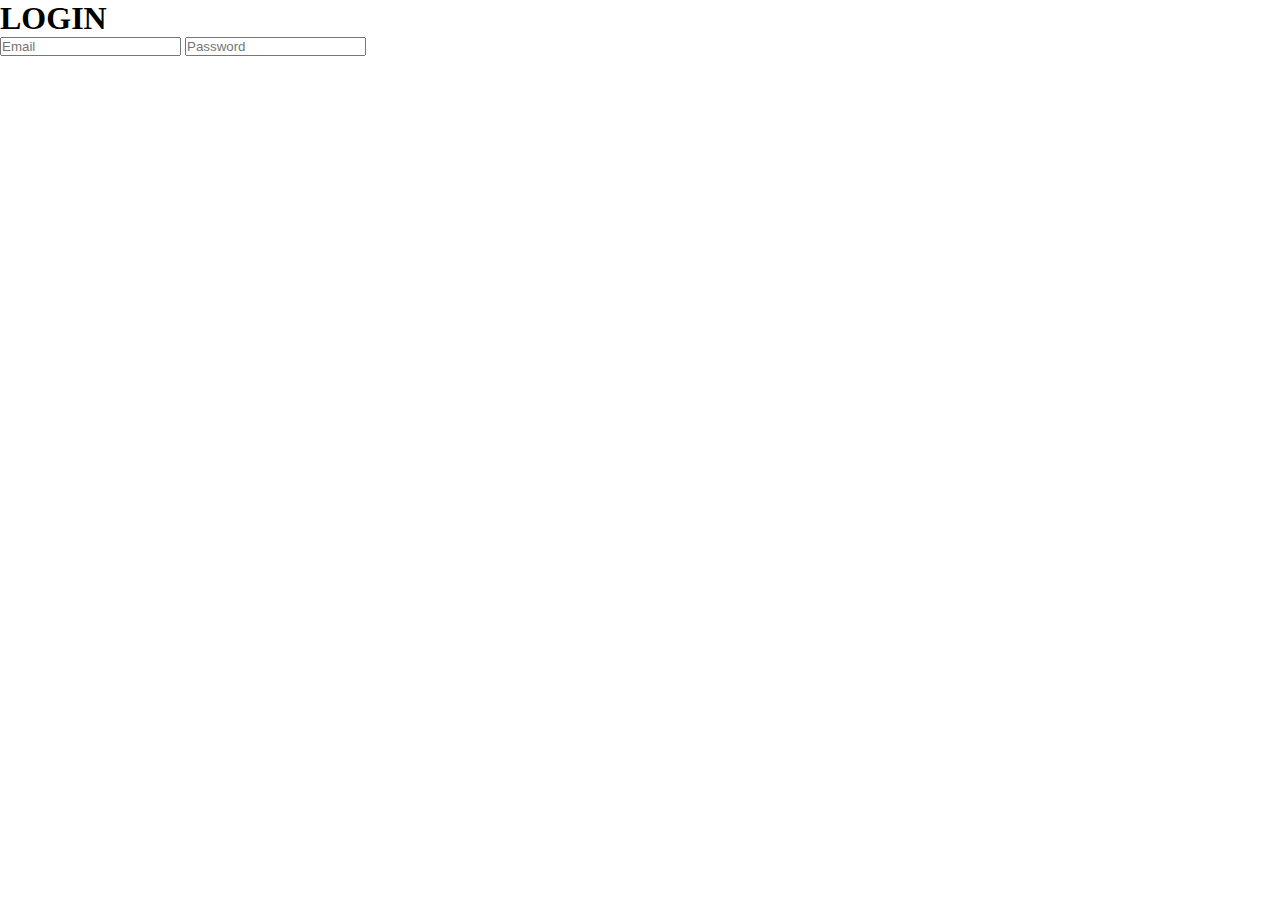
==== login.html @ fec010ec "update" ====
<!DOCTYPE html>
<html lang="en">
<head>
    <meta charset="UTF-8">
    <meta name="viewport" content="width=device-width, initial-scale=1.0">
    <link rel="stylesheet" href="CSS/EstiloLogin.css">
    <title>Document</title>
</head>
<body>
    <h1>LOGIN</h1>
    <div>
        <input  type="email" name="email" placeholder="Email">
        <input type="password" name="password" placeholder="Password">
    </div>

</body>
</html>
---- CSS/EstiloLogin.css ----
@import url('https://fonts.googleapis.com/css2?family=Bebas+Neue&family=PT+Serif:ital,wght@0,400;0,700;1,400;1,700&display=swap');

* {
    padding: 0;
    margin: 0;
    box-sizing: border-box;
}
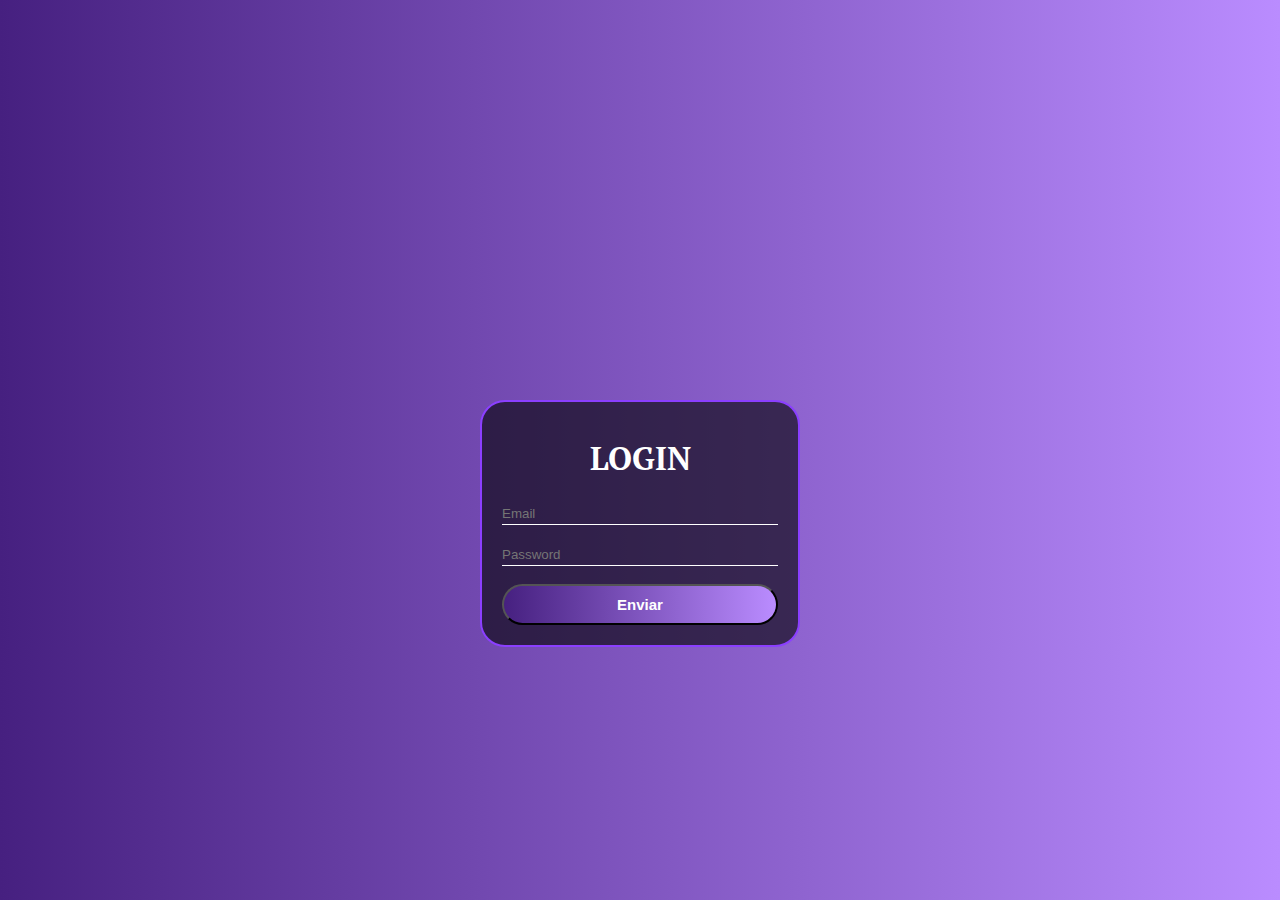
==== commit c23622da: "log" ====
--- a/login.html
+++ b/login.html
@@ -7,10 +7,12 @@
     <title>Document</title>
 </head>
 <body>
-    <h1>LOGIN</h1>
-    <div>
-        <input  type="email" name="email" placeholder="Email">
-        <input type="password" name="password" placeholder="Password">
+   
+    <div class="conteiner">
+        <h1 class="tittle">LOGIN</h1>
+        <input class="email" type="email" name="email" placeholder="Email">
+        <input class="pass" type="password" name="password" placeholder="Password">
+        <input  class="button-submit" type="submit" value="Enviar">
     </div>
 
 </body>
--- a/CSS/EstiloLogin.css
+++ b/CSS/EstiloLogin.css
@@ -4,4 +4,63 @@
     padding: 0;
     margin: 0;
     box-sizing: border-box;
+}
+body {
+    background-image: linear-gradient(to right, #462080, #BA8CFF);
+    color: white;
+}
+.conteiner {
+    min-width: 320px ;
+    max-width: 920px ;
+    background-color: rgba(0, 0, 0, 0.6);
+    border: 2px solid #8B3FFF;
+    display: flex;
+    flex-direction: column;
+    align-items: center;
+    justify-content: center;
+    width: 25%;
+    margin: auto;
+    margin-top: 400px;
+    padding: 20px;
+    border-radius: 25px;
+    font-family: 'PT Serif', serif;
+}
+.tittle {
+    padding: 15px;
+}
+.email {
+    margin: 10px;
+    line-height: 1.5em;
+    color: white;
+    background: none;
+    border: none;
+    border-bottom: 1px solid white;
+    width: 100%;
+    outline: none;
+}
+.pass {
+    margin: 10px;
+    line-height: 1.5em;
+    color: white;
+    background: none;
+    border: none;
+    border-bottom: 1px solid white;
+    width: 100%;
+    outline: none;
+}
+.button-submit {
+    background-image: linear-gradient(to right, #462080, #BA8CFF);
+    width: 100%;
+    margin: auto;
+    padding: 10px;
+    margin-top: 8px;
+    font-size: 15px;
+    font-weight: 600;
+    color: white;
+    border-radius: 25px;
+    cursor: pointer;
+}
+.button-submit:hover {
+    background-image: linear-gradient(to right, #220d41, #d3b8fb);
+    transition: 5s;
 }